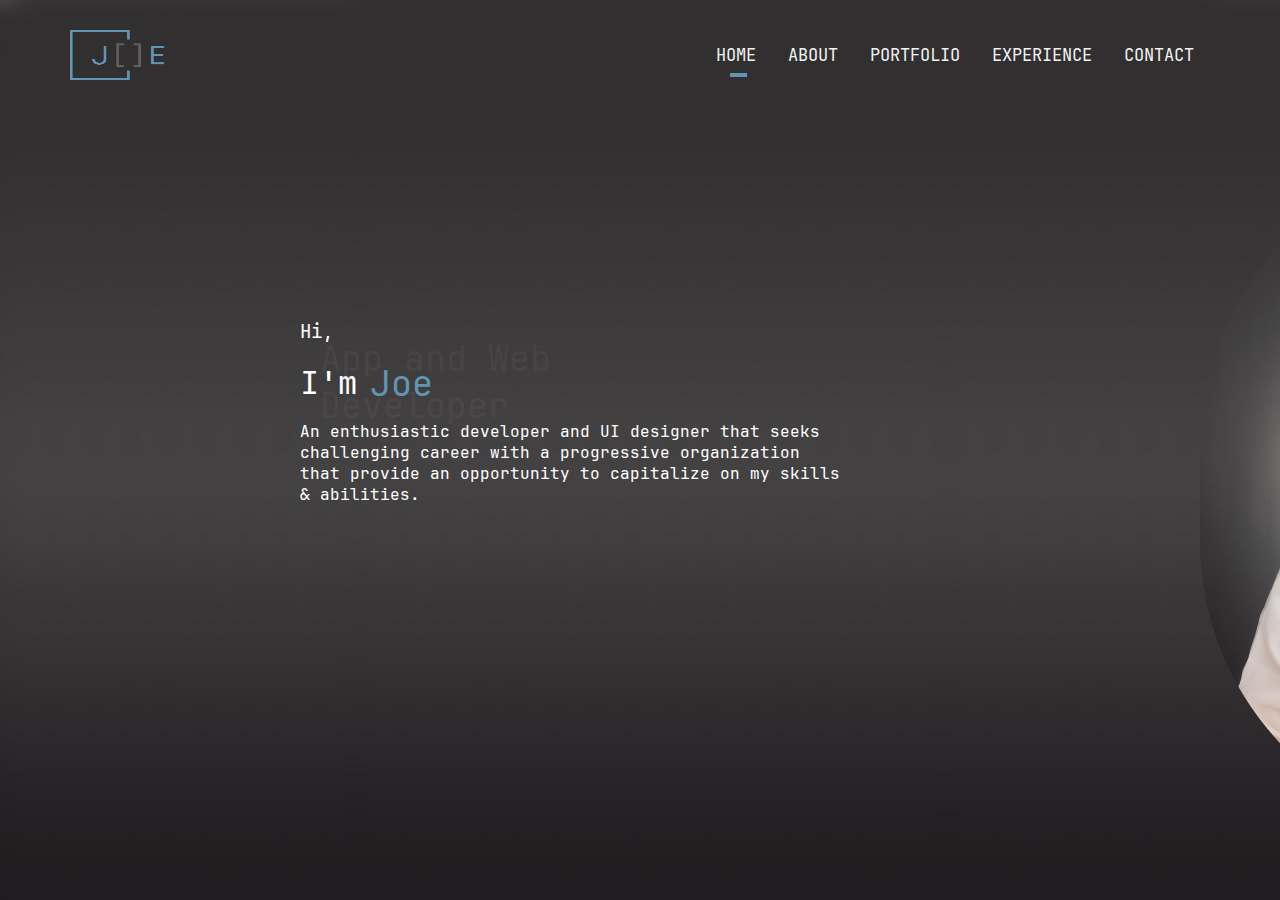
==== index.html @ 5b3eb3e4 "Personal Website" ====
<html>
<head>
    <link rel="stylesheet" href="style.css">
    <link href='https://fonts.google.com/specimen/JetBrains+Mono' rel='stylesheet'>
    <title> Personal Website </title>
</head>
<body background="assets/BG.jpg"> 

    <div class="Logo"> 
        <img src="assets/Logo.png">
    </div>
    <div class="topnav">
        <div class="rectangle" style="position: absolute; left: 30px;"></div>
        <a href="index.html">HOME</a>
        <a href="about.html">ABOUT</a>
        <a href="#contact">PORTFOLIO</a>
        <a href="#about">EXPERIENCE</a>
        <a href="#about">CONTACT</a>
      </div>
      
    <div class="Pic"> 
        <img src="assets/GradPic.png">
    </div> 
    <div class="Intro">
        <h3> Hi, </h3>
        <h1> I'm</h1>
        <p style="color: #615F60;  font-size: 35px; position: absolute; left: 320; top: 300; opacity: 0.25;"> App and Web <br> Developer </p>
        <p style="color: #6096B4;  font-size: 35px; position: absolute; left: 370; top: 325;"> Joe </p> <br><br><br><br><br><br>
        <h4> An enthusiastic developer and UI designer that seeks <br>
            challenging career with a progressive organization <br>
             that provide an opportunity to capitalize on my skills<br>
              & abilities.</h4>
    </div>
</body>

</html>
---- style.css ----
@font-face { 
    font-family: 'JetBrains';
    src: url('font/JetBrainsMono-Regular.ttf') format('truetype');
    }

body {
    margin: 0;
    font-family: JetBrains;
    font-weight: normal;
    font-style: normal;
  }
  
  .topnav {
    overflow: hidden;
    position: absolute;
    left: 700px;
    top: 30px;
  }
  
  .topnav a {
    float: left;
    color: #f2f2f2;
    text-align: center;
    padding: 14px 16px;
    text-decoration: none;
    font-size: 17px;
  }
  
  .topnav a:hover {
    color: #615F60;
  }
  
  .topnav a:active {
    color: white;
  }

  .rectangle {
    height: 4px;
    width: 17px;
    background-color: #6096B4;
    top: 43px;
  }

  .Logo b {
    position: absolute;
    left: 50px;
    top: 100px;
  }

.Logo img {
    height: 50px;
    width: 100px;
    position: absolute;
    left: 70px;
    top: 30px;
}

.Pic c {
    position: absolute;
    left: 50px;
    top: 100px;
}

.Pic img{
    position: absolute;
    left: 1200px;
    top: 150px;
}

.Intro {
    font-family: JetBrains;
    font-weight: normal;
    font-style: normal;
}

.Intro h3{
    font-weight: normal;
    color: white;
    position: absolute;
    left: 300;
    top: 300;
}

.Intro h1{
    font-weight: normal;
    color: white;
    position: absolute;
    left: 300;
    top: 340;
}

.Intro p {
    font-weight: normal;
    font-style: normal;
}

.Intro h4{
    font-weight: normal;
    color: white;
    position: absolute;
    left: 300;
    top: 400;
}
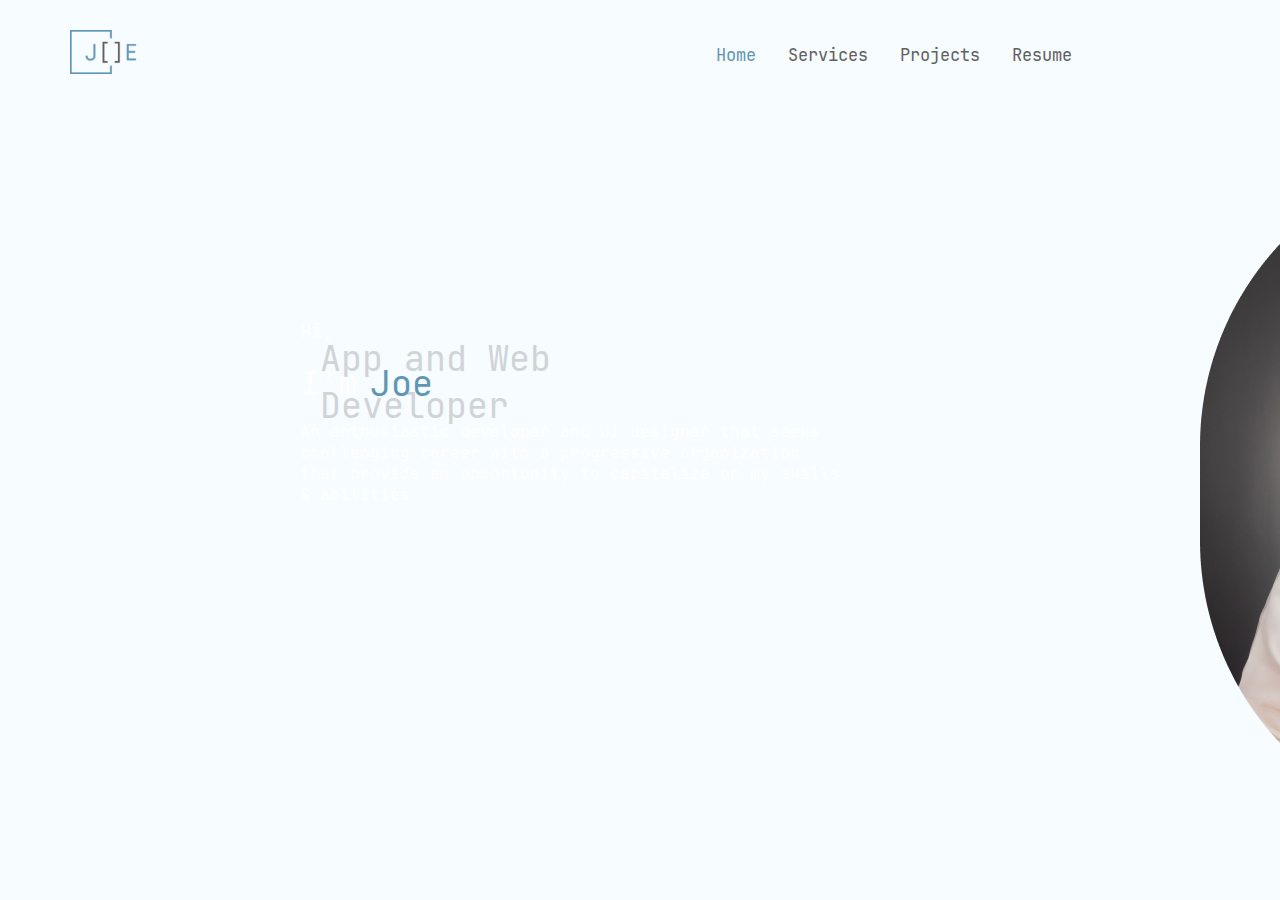
==== commit b88931c7: "Add files via upload" ====
--- a/index.html
+++ b/index.html
@@ -4,23 +4,28 @@
     <link href='https://fonts.google.com/specimen/JetBrains+Mono' rel='stylesheet'>
     <title> Personal Website </title>
 </head>
-<body background="assets/BG.jpg"> 
+<body> 
 
     <div class="Logo"> 
+        <div class="col-1 col-s-1 menu">
         <img src="assets/Logo.png">
+        </div>
     </div>
+    <div class="col-12 col-s-12 menu">
     <div class="topnav">
-        <div class="rectangle" style="position: absolute; left: 30px;"></div>
-        <a href="index.html">HOME</a>
-        <a href="about.html">ABOUT</a>
-        <a href="#contact">PORTFOLIO</a>
-        <a href="#about">EXPERIENCE</a>
-        <a href="#about">CONTACT</a>
+        <!--<div class="rectangle" style="position: absolute; left: 30px;"></div> -->
+        <a href ="index.html"><span class="current">Home</span></a>
+        <a href="about.html">Services</a>
+        <a href="#contact">Projects</a>
+        <a href="#about">Resume</a>
       </div>
-      
+      </div>
+      <div class="col-1 col-s-1 menu">
     <div class="Pic"> 
         <img src="assets/GradPic.png">
     </div> 
+      </div>
+    <div class="col-1 col-s-1 menu">
     <div class="Intro">
         <h3> Hi, </h3>
         <h1> I'm</h1>
@@ -31,6 +36,7 @@
              that provide an opportunity to capitalize on my skills<br>
               & abilities.</h4>
     </div>
+    </div>
 </body>
 
 </html>     --- a/style.css
+++ b/style.css
@@ -8,6 +8,7 @@
     font-family: JetBrains;
     font-weight: normal;
     font-style: normal;
+    background-color: #F6FCFF;
   }
   
   .topnav {
@@ -19,7 +20,7 @@
   
   .topnav a {
     float: left;
-    color: #f2f2f2;
+    color: #615F60;
     text-align: center;
     padding: 14px 16px;
     text-decoration: none;
@@ -31,8 +32,13 @@
   }
   
   .topnav a:active {
-    color: white;
+    color: #6096B4;
   }
+
+.current {
+    color: #6096B4;
+  }
+
 
   .rectangle {
     height: 4px;
@@ -48,8 +54,8 @@
   }
 
 .Logo img {
-    height: 50px;
-    width: 100px;
+    height: 44px;
+    width: 70px;
     position: absolute;
     left: 70px;
     top: 30px;
@@ -100,4 +106,46 @@
     position: absolute;
     left: 300;
     top: 400;
-}+}
+
+/*Responsive*/
+  [class*="col-"] {
+    float: left;
+    padding: 15px;
+  }
+  
+  /* For mobile phones: */
+  [class*="col-"] {
+    width: 100%;
+  }
+  
+  @media only screen and (min-width: 600px) {
+    /* For tablets: */
+    .col-s-1 {width: 8.33%;}
+    .col-s-2 {width: 16.66%;}
+    .col-s-3 {width: 25%;}
+    .col-s-4 {width: 33.33%;}
+    .col-s-5 {width: 41.66%;}
+    .col-s-6 {width: 50%;}
+    .col-s-7 {width: 58.33%;}
+    .col-s-8 {width: 66.66%;}
+    .col-s-9 {width: 75%;}
+    .col-s-10 {width: 83.33%;}
+    .col-s-11 {width: 91.66%;}
+    .col-s-12 {width: 100%;}
+  }
+  @media only screen and (min-width: 768px) {
+    /* For desktop: */
+    .col-1 {width: 8.33%;}
+    .col-2 {width: 16.66%;}
+    .col-3 {width: 25%;}
+    .col-4 {width: 33.33%;}
+    .col-5 {width: 41.66%;}
+    .col-6 {width: 50%;}
+    .col-7 {width: 58.33%;}
+    .col-8 {width: 66.66%;}
+    .col-9 {width: 75%;}
+    .col-10 {width: 83.33%;}
+    .col-11 {width: 91.66%;}
+    .col-12 {width: 100%;}
+  }